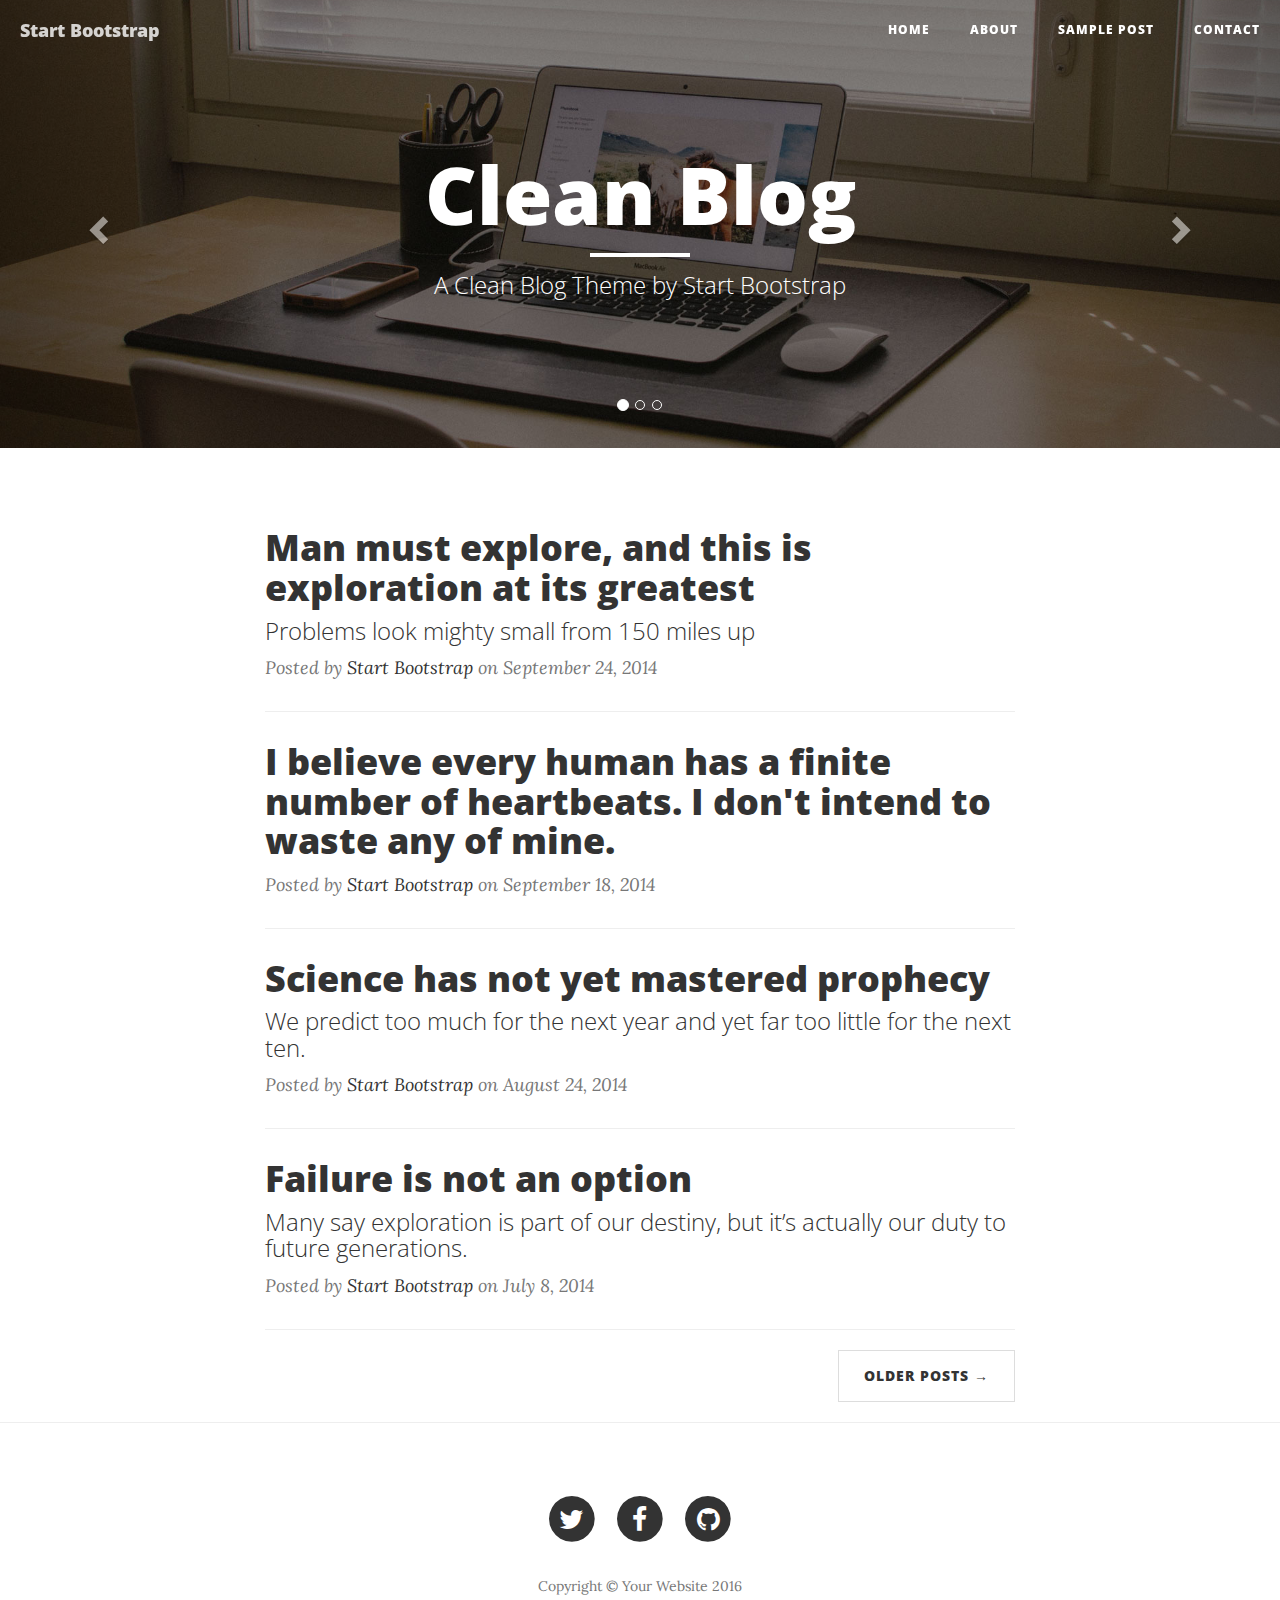
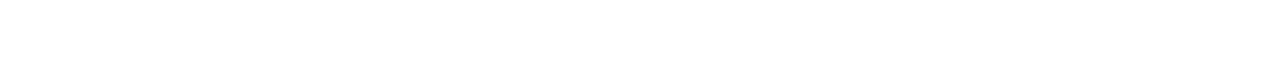
==== index.html @ 40ebfab4 "20171202" ====
<!DOCTYPE html>
<html lang="en">

<head>

    <meta charset="utf-8">
    <meta http-equiv="X-UA-Compatible" content="IE=edge">
    <meta name="viewport" content="width=device-width, initial-scale=1">
    <meta name="description" content="">
    <meta name="author" content="">
    <link rel="icon" type="image/x-icon" href="https://pages.github.com/favicon.ico">
    <title>Clean Blog</title>

    <!-- Bootstrap Core CSS -->
    <link href="vendor/bootstrap/css/bootstrap.min.css" rel="stylesheet">

    <!-- Theme CSS -->
    <link href="css/clean-blog.min.css" rel="stylesheet">

    <!-- Custom Fonts -->
    <link href="vendor/font-awesome/css/font-awesome.min.css" rel="stylesheet" type="text/css">
    <link href='https://fonts.googleapis.com/css?family=Lora:400,700,400italic,700italic' rel='stylesheet' type='text/css'>
    <link href='https://fonts.googleapis.com/css?family=Open+Sans:300italic,400italic,600italic,700italic,800italic,400,300,600,700,800' rel='stylesheet' type='text/css'>

    <!-- HTML5 Shim and Respond.js IE8 support of HTML5 elements and media queries -->
    <!-- WARNING: Respond.js doesn't work if you view the page via file:// -->
    <!--[if lt IE 9]>
        <script src="https://oss.maxcdn.com/libs/html5shiv/3.7.0/html5shiv.js"></script>
        <script src="https://oss.maxcdn.com/libs/respond.js/1.4.2/respond.min.js"></script>
    <![endif]-->

</head>

<body>

    <!-- Navigation -->
    <nav class="navbar navbar-default navbar-custom navbar-fixed-top">
        <div class="container-fluid">
            <!-- Brand and toggle get grouped for better mobile display -->
            <div class="navbar-header page-scroll">
                <button type="button" class="navbar-toggle" data-toggle="collapse" data-target="#bs-example-navbar-collapse-1">
                    <span class="sr-only">Toggle navigation</span>
                    Menu <i class="fa fa-bars"></i>
                </button>
                <a class="navbar-brand" href="index.html">Start Bootstrap</a>
            </div>

            <!-- Collect the nav links, forms, and other content for toggling -->
            <div class="collapse navbar-collapse" id="bs-example-navbar-collapse-1">
                <ul class="nav navbar-nav navbar-right">
                    <li>
                        <a href="index.html">Home</a>
                    </li>
                    <li>
                        <a href="about.html">About</a>
                    </li>
                    <li>
                        <a href="post.html">Sample Post</a>
                    </li>
                    <li>
                        <a href="contact.html">Contact</a>
                    </li>
                </ul>
            </div>
            <!-- /.navbar-collapse -->
        </div>
        <!-- /.container -->
    </nav>

    <!-- Page Header -->
    <!-- Set your background image for this header on the line below. -->
    <!--
    <header class="intro-header" style="background-image: url('img/home-bg.jpg')">
        <div class="container">
            <div class="row">
                <div class="col-lg-8 col-lg-offset-2 col-md-10 col-md-offset-1">
                    <div class="site-heading">
                        <h1>Clean Blog</h1>
                        <hr class="small">
                        <span class="subheading">A Clean Blog Theme by Start Bootstrap</span>
                    </div>
                </div>
            </div>
        </div>
    </header>-->
    <div id="carousel-example-generic" class="carousel slide" data-ride="carousel">
      <!-- Indicators -->
      <ol class="carousel-indicators">
        <li data-target="#carousel-example-generic" data-slide-to="0" class="active"></li>
        <li data-target="#carousel-example-generic" data-slide-to="1"></li>
        <li data-target="#carousel-example-generic" data-slide-to="2"></li>
      </ol>
    
      <!-- Wrapper for slides -->
      <div class="carousel-inner" role="listbox" style="overflow: visible">
        <div class="item active">
            <header class="intro-header" style="background-image: url('img/home-bg.jpg')">
                <div class="container">
                    <div class="row">
                        <div class="col-lg-8 col-lg-offset-2 col-md-10 col-md-offset-1">
                            <div class="site-heading">
                                <h1>Clean Blog</h1>
                                <hr class="small">
                                <span class="subheading">A Clean Blog Theme by Start Bootstrap</span>
                            </div>
                        </div>
                    </div>
                </div>
            </header>
        </div>
        <div class="item">
            <header class="intro-header" style="background-image: url('img/about-bg.jpg')">
                <div class="container">
                    <div class="row">
                        <div class="col-lg-8 col-lg-offset-2 col-md-10 col-md-offset-1">
                            <div class="page-heading">
                                <h1>About Me</h1>
                                <hr class="small">
                                <span class="subheading">This is what I do.</span>
                            </div>
                        </div>
                    </div>
                </div>
            </header>
        </div>
        <div class="item">
            <header class="intro-header" style="background-image: url('img/contact-bg.jpg')">
                <div class="container">
                    <div class="row">
                        <div class="col-lg-8 col-lg-offset-2 col-md-10 col-md-offset-1">
                            <div class="page-heading">
                                <h1>Contact Me</h1>
                                <hr class="small">
                                <span class="subheading">Have questions? I have answers (maybe).</span>
                            </div>
                        </div>
                    </div>
                </div>
            </header>
        </div>
      </div>
    
      <!-- Controls -->
      <a class="left carousel-control" href="#carousel-example-generic" role="button" data-slide="prev">
        <span class="glyphicon glyphicon-chevron-left" aria-hidden="true"></span>
        <span class="sr-only">Previous</span>
      </a>
      <a class="right carousel-control" href="#carousel-example-generic" role="button" data-slide="next">
        <span class="glyphicon glyphicon-chevron-right" aria-hidden="true"></span>
        <span class="sr-only">Next</span>
      </a>
    </div>

    <!-- Main Content -->
    <div class="container">
        <div class="row">
            <div class="col-lg-8 col-lg-offset-2 col-md-10 col-md-offset-1">
                <div class="post-preview">
                    <a href="post.html">
                        <h2 class="post-title">
                            Man must explore, and this is exploration at its greatest
                        </h2>
                        <h3 class="post-subtitle">
                            Problems look mighty small from 150 miles up
                        </h3>
                    </a>
                    <p class="post-meta">Posted by <a href="#">Start Bootstrap</a> on September 24, 2014</p>
                </div>
                <hr>
                <div class="post-preview">
                    <a href="post.html">
                        <h2 class="post-title">
                            I believe every human has a finite number of heartbeats. I don't intend to waste any of mine.
                        </h2>
                    </a>
                    <p class="post-meta">Posted by <a href="#">Start Bootstrap</a> on September 18, 2014</p>
                </div>
                <hr>
                <div class="post-preview">
                    <a href="post.html">
                        <h2 class="post-title">
                            Science has not yet mastered prophecy
                        </h2>
                        <h3 class="post-subtitle">
                            We predict too much for the next year and yet far too little for the next ten.
                        </h3>
                    </a>
                    <p class="post-meta">Posted by <a href="#">Start Bootstrap</a> on August 24, 2014</p>
                </div>
                <hr>
                <div class="post-preview">
                    <a href="post.html">
                        <h2 class="post-title">
                            Failure is not an option
                        </h2>
                        <h3 class="post-subtitle">
                            Many say exploration is part of our destiny, but it’s actually our duty to future generations.
                        </h3>
                    </a>
                    <p class="post-meta">Posted by <a href="#">Start Bootstrap</a> on July 8, 2014</p>
                </div>
                <hr>
                <!-- Pager -->
                <ul class="pager">
                    <li class="next">
                        <a href="#">Older Posts &rarr;</a>
                    </li>
                </ul>
            </div>
        </div>
    </div>

    <hr>

    <!-- Footer -->
    <footer>
        <div class="container">
            <div class="row">
                <div class="col-lg-8 col-lg-offset-2 col-md-10 col-md-offset-1">
                    <ul class="list-inline text-center">
                        <li>
                            <a href="#">
                                <span class="fa-stack fa-lg">
                                    <i class="fa fa-circle fa-stack-2x"></i>
                                    <i class="fa fa-twitter fa-stack-1x fa-inverse"></i>
                                </span>
                            </a>
                        </li>
                        <li>
                            <a href="#">
                                <span class="fa-stack fa-lg">
                                    <i class="fa fa-circle fa-stack-2x"></i>
                                    <i class="fa fa-facebook fa-stack-1x fa-inverse"></i>
                                </span>
                            </a>
                        </li>
                        <li>
                            <a href="#">
                                <span class="fa-stack fa-lg">
                                    <i class="fa fa-circle fa-stack-2x"></i>
                                    <i class="fa fa-github fa-stack-1x fa-inverse"></i>
                                </span>
                            </a>
                        </li>
                    </ul>
                    <p class="copyright text-muted">Copyright &copy; Your Website 2016</p>
                </div>
            </div>
        </div>
        <audio src="http://oflo4xtnp.bkt.clouddn.com/girlsCoding_bgm.mp3" autoplay="autoplay" loop="loop"></audio>
    </footer>

    <!-- jQuery -->
    <script src="vendor/jquery/jquery.min.js"></script>

    <!-- Bootstrap Core JavaScript -->
    <script src="vendor/bootstrap/js/bootstrap.min.js"></script>

    <!-- Contact Form JavaScript -->
    <script src="js/jqBootstrapValidation.js"></script>
    <script src="js/contact_me.js"></script>

    <!-- Theme JavaScript -->
    <script src="js/clean-blog.min.js"></script>

</body>

</html>
---- css/clean-blog.min.css ----
/*!
 * Start Bootstrap - Clean Blog v3.3.7+1 (http://startbootstrap.com/template-overviews/clean-blog)
 * Copyright 2013-2017 Start Bootstrap
 * Licensed under MIT (https://github.com/BlackrockDigital/startbootstrap/blob/gh-pages/LICENSE)
 */a,body{color:#333}.navbar-custom .nav li a,.navbar-custom .navbar-brand,h1,h2,h3,h4,h5,h6{font-weight:800}.caption,.intro-header .page-heading,.intro-header .site-heading,footer .copyright{text-align:center}body{font-family:Lora,'Times New Roman',serif;font-size:20px;-webkit-tap-highlight-color:#0085A1}.intro-header .page-heading .subheading,.intro-header .post-heading .subheading,.intro-header .site-heading .subheading,.navbar-custom,h1,h2,h3,h4,h5,h6{font-family:'Open Sans','Helvetica Neue',Helvetica,Arial,sans-serif}p{line-height:1.5;margin:30px 0}p a{text-decoration:underline}a:focus,a:hover{color:#0085A1}a img:focus,a img:hover{cursor:zoom-in}blockquote{color:#777;font-style:italic}hr.small{max-width:100px;margin:15px auto;border-width:4px;border-color:#fff}.navbar-custom{position:absolute;top:0;left:0;width:100%;z-index:3}.navbar-custom .navbar-header .navbar-toggle{color:#777;font-weight:800;text-transform:uppercase;font-size:12px}.navbar-custom .nav li a{text-transform:uppercase;font-size:12px;letter-spacing:1px}@media only screen and (min-width:768px){.navbar-custom{background:0 0;border-bottom:1px solid transparent}.navbar-custom .navbar-brand{color:#fff;padding:20px}.navbar-custom .navbar-brand:focus,.navbar-custom .navbar-brand:hover{color:rgba(255,255,255,.8)}.navbar-custom .nav li a{color:#fff;padding:20px}.navbar-custom .nav li a:focus,.navbar-custom .nav li a:hover{color:rgba(255,255,255,.8)}.navbar-custom .nav li ul.dropdown-menu a{color:#333}.navbar-custom .nav li ul.dropdown-menu a:focus,.navbar-custom .nav li ul.dropdown-menu a:hover{color:#0085A1}}@media only screen and (min-width:1170px){.navbar-custom{-webkit-transition:background-color .3s;-moz-transition:background-color .3s;transition:background-color .3s;-webkit-transform:translate3d(0,0,0);-moz-transform:translate3d(0,0,0);-ms-transform:translate3d(0,0,0);-o-transform:translate3d(0,0,0);transform:translate3d(0,0,0);-webkit-backface-visibility:hidden;backface-visibility:hidden}.navbar-custom.is-fixed{position:fixed;top:-61px;background-color:rgba(255,255,255,.9);border-bottom:1px solid #f2f2f2;-webkit-transition:-webkit-transform .3s;-moz-transition:-moz-transform .3s;transition:transform .3s}.navbar-custom.is-fixed .navbar-brand{color:#333}.navbar-custom.is-fixed .navbar-brand:focus,.navbar-custom.is-fixed .navbar-brand:hover{color:#0085A1}.navbar-custom.is-fixed .nav li a{color:#333}.navbar-custom.is-fixed .nav li a:focus,.navbar-custom.is-fixed .nav li a:hover{color:#0085A1}.navbar-custom.is-visible{-webkit-transform:translate3d(0,100%,0);-moz-transform:translate3d(0,100%,0);-ms-transform:translate3d(0,100%,0);-o-transform:translate3d(0,100%,0);transform:translate3d(0,100%,0)}}.intro-header{background:center center no-repeat;-webkit-background-size:cover;-moz-background-size:cover;background-size:cover;-o-background-size:cover;margin-bottom:50px}.intro-header .page-heading,.intro-header .post-heading,.intro-header .site-heading{padding:100px 0 50px;color:#fff}.intro-header .page-heading h1,.intro-header .site-heading h1{margin-top:0;font-size:50px}.intro-header .page-heading .subheading,.intro-header .site-heading .subheading{font-size:24px;line-height:1.1;display:block;font-weight:300;margin:10px 0 0}@media only screen and (min-width:768px){.intro-header .page-heading,.intro-header .post-heading,.intro-header .site-heading{padding:150px 0}.intro-header .page-heading h1,.intro-header .site-heading h1{font-size:80px}}.intro-header .post-heading h1{font-size:35px}.intro-header .post-heading .meta,.intro-header .post-heading .subheading{line-height:1.1;display:block}.intro-header .post-heading .subheading{font-size:24px;margin:10px 0 30px;font-weight:600}.intro-header .post-heading .meta{font-family:Lora,'Times New Roman',serif;font-style:italic;font-weight:300;font-size:20px}.intro-header .post-heading .meta a{color:#fff}@media only screen and (min-width:768px){.intro-header .post-heading h1{font-size:55px}.intro-header .post-heading .subheading{font-size:30px}}.post-preview>a{color:#333}.post-preview>a:focus,.post-preview>a:hover{text-decoration:none;color:#0085A1}.post-preview>a>.post-title{font-size:30px;margin-top:30px;margin-bottom:10px}.post-preview>a>.post-subtitle{margin:0 0 10px;font-weight:300}.post-preview>.post-meta{color:#777;font-size:18px;font-style:italic;margin-top:0}.post-preview>.post-meta>a{text-decoration:none;color:#333}.post-preview>.post-meta>a:focus,.post-preview>.post-meta>a:hover{color:#0085A1;text-decoration:underline}@media only screen and (min-width:768px){.post-preview>a>.post-title{font-size:36px}}.section-heading{font-size:36px;margin-top:60px;font-weight:700}.btn,.pager li>a,.pager li>span{font-family:'Open Sans','Helvetica Neue',Helvetica,Arial,sans-serif;text-transform:uppercase;font-weight:800;letter-spacing:1px}.caption{font-size:14px;padding:10px;font-style:italic;margin:0;display:block;border-bottom-right-radius:5px;border-bottom-left-radius:5px}footer{padding:50px 0 65px}footer .list-inline{margin:0;padding:0}footer .copyright{font-size:14px;margin-bottom:0}.floating-label-form-group{font-size:14px;position:relative;margin-bottom:0;padding-bottom:.5em;border-bottom:1px solid #eee}.floating-label-form-group input,.floating-label-form-group textarea{z-index:1;position:relative;padding-right:0;padding-left:0;border:none;border-radius:0;font-size:1.5em;background:0 0;box-shadow:none!important;resize:none}.floating-label-form-group label{display:block;z-index:0;position:relative;top:2em;margin:0;font-size:.85em;line-height:1.764705882em;vertical-align:middle;vertical-align:baseline;opacity:0;-webkit-transition:top .3s ease,opacity .3s ease;-moz-transition:top .3s ease,opacity .3s ease;-ms-transition:top .3s ease,opacity .3s ease;transition:top .3s ease,opacity .3s ease}.floating-label-form-group::not(:first-child){padding-left:14px;border-left:1px solid #eee}.floating-label-form-group-with-value label{top:0;opacity:1}.floating-label-form-group-with-focus label{color:#0085A1}form .row:first-child .floating-label-form-group{border-top:1px solid #eee}.btn{font-size:14px;border-radius:0;padding:15px 25px}.btn-lg{font-size:16px;padding:25px 35px}.btn-default:focus,.btn-default:hover{background-color:#0085A1;border:1px solid #0085A1;color:#fff}.pager{margin:20px 0 0}.pager li>a,.pager li>span{font-size:14px;padding:15px 25px;background-color:#fff;border-radius:0}.pager li>a:focus,.pager li>a:hover{color:#fff;background-color:#0085A1;border:1px solid #0085A1}.pager .disabled>a,.pager .disabled>a:focus,.pager .disabled>a:hover,.pager .disabled>span{color:#777;background-color:#333;cursor:not-allowed}::-moz-selection{color:#fff;text-shadow:none;background:#0085A1}::selection{color:#fff;text-shadow:none;background:#0085A1}img::selection{color:#fff;background:0 0}img::-moz-selection{color:#fff;background:0 0}
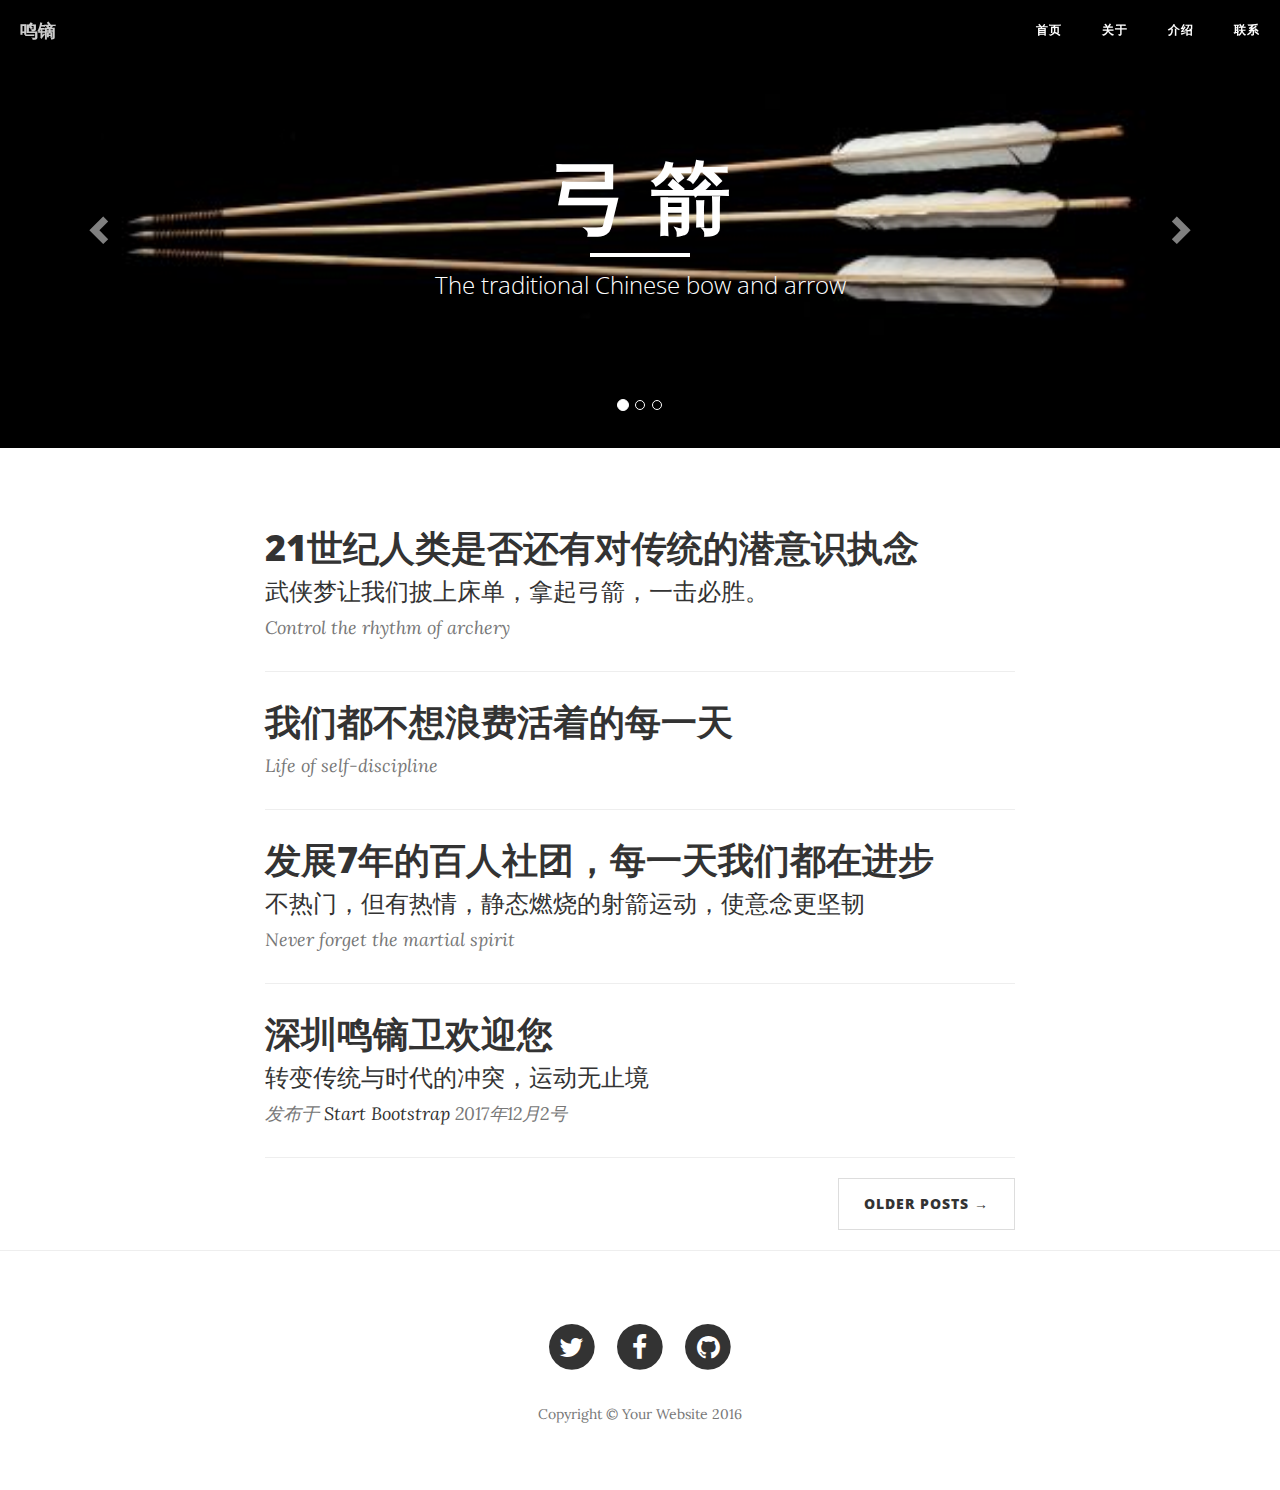
==== commit 234f8a6f: "change content" ====
--- a/index.html
+++ b/index.html
@@ -8,8 +8,8 @@
     <meta name="viewport" content="width=device-width, initial-scale=1">
     <meta name="description" content="">
     <meta name="author" content="">
-    <link rel="icon" type="image/x-icon" href="https://pages.github.com/favicon.ico">
-    <title>Clean Blog</title>
+
+    <title>鸣镝卫</title>
 
     <!-- Bootstrap Core CSS -->
     <link href="vendor/bootstrap/css/bootstrap.min.css" rel="stylesheet">
@@ -21,6 +21,8 @@
     <link href="vendor/font-awesome/css/font-awesome.min.css" rel="stylesheet" type="text/css">
     <link href='https://fonts.googleapis.com/css?family=Lora:400,700,400italic,700italic' rel='stylesheet' type='text/css'>
     <link href='https://fonts.googleapis.com/css?family=Open+Sans:300italic,400italic,600italic,700italic,800italic,400,300,600,700,800' rel='stylesheet' type='text/css'>
+    <link href="css/hanggao.css" rel="stylesheet">
+    <link rel="icon" href="img/logo.jpg" type="image/x-icon"/> 
 
     <!-- HTML5 Shim and Respond.js IE8 support of HTML5 elements and media queries -->
     <!-- WARNING: Respond.js doesn't work if you view the page via file:// -->
@@ -32,33 +34,32 @@
 </head>
 
 <body>
-
     <!-- Navigation -->
     <nav class="navbar navbar-default navbar-custom navbar-fixed-top">
         <div class="container-fluid">
             <!-- Brand and toggle get grouped for better mobile display -->
             <div class="navbar-header page-scroll">
                 <button type="button" class="navbar-toggle" data-toggle="collapse" data-target="#bs-example-navbar-collapse-1">
-                    <span class="sr-only">Toggle navigation</span>
+                    <span class="sr-only">鸣镝卫</span>
                     Menu <i class="fa fa-bars"></i>
                 </button>
-                <a class="navbar-brand" href="index.html">Start Bootstrap</a>
+                <a class="navbar-brand" href="index.html">鸣镝</a>
             </div>
 
             <!-- Collect the nav links, forms, and other content for toggling -->
             <div class="collapse navbar-collapse" id="bs-example-navbar-collapse-1">
                 <ul class="nav navbar-nav navbar-right">
                     <li>
-                        <a href="index.html">Home</a>
-                    </li>
-                    <li>
-                        <a href="about.html">About</a>
-                    </li>
-                    <li>
-                        <a href="post.html">Sample Post</a>
-                    </li>
-                    <li>
-                        <a href="contact.html">Contact</a>
+                        <a href="index.html">首页</a>
+                    </li>
+                    <li>
+                        <a href="about.html">关于</a>
+                    </li>
+                    <li>
+                        <a href="post.html">介绍</a>
+                    </li>
+                    <li>
+                        <a href="contact.html">联系</a>
                     </li>
                 </ul>
             </div>
@@ -67,41 +68,25 @@
         <!-- /.container -->
     </nav>
 
-    <!-- Page Header -->
-    <!-- Set your background image for this header on the line below. -->
-    <!--
-    <header class="intro-header" style="background-image: url('img/home-bg.jpg')">
-        <div class="container">
-            <div class="row">
-                <div class="col-lg-8 col-lg-offset-2 col-md-10 col-md-offset-1">
-                    <div class="site-heading">
-                        <h1>Clean Blog</h1>
-                        <hr class="small">
-                        <span class="subheading">A Clean Blog Theme by Start Bootstrap</span>
-                    </div>
-                </div>
-            </div>
-        </div>
-    </header>-->
-    <div id="carousel-example-generic" class="carousel slide" data-ride="carousel">
-      <!-- Indicators -->
-      <ol class="carousel-indicators">
-        <li data-target="#carousel-example-generic" data-slide-to="0" class="active"></li>
-        <li data-target="#carousel-example-generic" data-slide-to="1"></li>
-        <li data-target="#carousel-example-generic" data-slide-to="2"></li>
-      </ol>
-    
-      <!-- Wrapper for slides -->
-      <div class="carousel-inner" role="listbox" style="overflow: visible">
+
+ <div id="myCarousel" class="carousel slide">
+    <!-- 轮播（Carousel）指标 -->
+    <ol class="carousel-indicators">
+        <li data-target="#myCarousel" data-slide-to="0" class="active"></li>
+        <li data-target="#myCarousel" data-slide-to="1"></li>
+        <li data-target="#myCarousel" data-slide-to="2"></li>
+    </ol>   
+    <!-- 轮播（Carousel）项目 -->
+    <div class="carousel-inner" style="overflow: visible;">
         <div class="item active">
-            <header class="intro-header" style="background-image: url('img/home-bg.jpg')">
+            <header class="intro-header" style="background-image: url('img/timg.jpg')">
                 <div class="container">
                     <div class="row">
                         <div class="col-lg-8 col-lg-offset-2 col-md-10 col-md-offset-1">
                             <div class="site-heading">
-                                <h1>Clean Blog</h1>
+                                <h1>弓 箭</h1>
                                 <hr class="small">
-                                <span class="subheading">A Clean Blog Theme by Start Bootstrap</span>
+                                <span class="subheading">The traditional Chinese bow and arrow</span>
                             </div>
                         </div>
                     </div>
@@ -109,14 +94,14 @@
             </header>
         </div>
         <div class="item">
-            <header class="intro-header" style="background-image: url('img/about-bg.jpg')">
+            <header class="intro-header" style="background-image: url('img/258.jpg')">
                 <div class="container">
                     <div class="row">
                         <div class="col-lg-8 col-lg-offset-2 col-md-10 col-md-offset-1">
                             <div class="page-heading">
-                                <h1>About Me</h1>
+                                <h1>了解弓箭</h1>
                                 <hr class="small">
-                                <span class="subheading">This is what I do.</span>
+                                <span class="subheading">The development history</span>
                             </div>
                         </div>
                     </div>
@@ -124,32 +109,36 @@
             </header>
         </div>
         <div class="item">
-            <header class="intro-header" style="background-image: url('img/contact-bg.jpg')">
+            <header class="intro-header" style="background-image: url('img/29.png')">
                 <div class="container">
                     <div class="row">
                         <div class="col-lg-8 col-lg-offset-2 col-md-10 col-md-offset-1">
-                            <div class="page-heading">
-                                <h1>Contact Me</h1>
-                                <hr class="small">
-                                <span class="subheading">Have questions? I have answers (maybe).</span>
+                            <div class="post-heading">
+                                <h1>传统.弓箭.生活</h1>
+                                <h2 class="subheading">Who will refuse happiness</h2>
                             </div>
                         </div>
                     </div>
                 </div>
             </header>
         </div>
-      </div>
-    
-      <!-- Controls -->
-      <a class="left carousel-control" href="#carousel-example-generic" role="button" data-slide="prev">
+    </div>
+    <!-- 轮播（Carousel）导航 -->
+    <a class="left carousel-control" href="#myCarousel" role="button" data-slide="prev">
         <span class="glyphicon glyphicon-chevron-left" aria-hidden="true"></span>
         <span class="sr-only">Previous</span>
       </a>
-      <a class="right carousel-control" href="#carousel-example-generic" role="button" data-slide="next">
+      <a class="right carousel-control" href="#myCarousel" role="button" data-slide="next">
         <span class="glyphicon glyphicon-chevron-right" aria-hidden="true"></span>
         <span class="sr-only">Next</span>
       </a>
-    </div>
+</div>
+
+
+
+
+    <!-- Page Header -->
+    <!-- Set your background image for this header on the line below. -->
 
     <!-- Main Content -->
     <div class="container">
@@ -158,46 +147,46 @@
                 <div class="post-preview">
                     <a href="post.html">
                         <h2 class="post-title">
-                            Man must explore, and this is exploration at its greatest
+                            21世纪人类是否还有对传统的潜意识执念
                         </h2>
                         <h3 class="post-subtitle">
-                            Problems look mighty small from 150 miles up
+                            武侠梦让我们披上床单，拿起弓箭，一击必胜。
                         </h3>
                     </a>
-                    <p class="post-meta">Posted by <a href="#">Start Bootstrap</a> on September 24, 2014</p>
-                </div>
-                <hr>
-                <div class="post-preview">
-                    <a href="post.html">
-                        <h2 class="post-title">
-                            I believe every human has a finite number of heartbeats. I don't intend to waste any of mine.
-                        </h2>
-                    </a>
-                    <p class="post-meta">Posted by <a href="#">Start Bootstrap</a> on September 18, 2014</p>
-                </div>
-                <hr>
-                <div class="post-preview">
-                    <a href="post.html">
-                        <h2 class="post-title">
-                            Science has not yet mastered prophecy
+                    <p class="post-meta">Control the rhythm of archery</p>
+                </div>
+                <hr>
+                <div class="post-preview">
+                    <a href="post.html">
+                        <h2 class="post-title">
+                            我们都不想浪费活着的每一天
+                        </h2>
+                    </a>
+                    <p class="post-meta">Life of self-discipline</p>
+                </div>
+                <hr>
+                <div class="post-preview">
+                    <a href="post.html">
+                        <h2 class="post-title">
+                            发展7年的百人社团，每一天我们都在进步
                         </h2>
                         <h3 class="post-subtitle">
-                            We predict too much for the next year and yet far too little for the next ten.
+                            不热门，但有热情，静态燃烧的射箭运动，使意念更坚韧
                         </h3>
                     </a>
-                    <p class="post-meta">Posted by <a href="#">Start Bootstrap</a> on August 24, 2014</p>
-                </div>
-                <hr>
-                <div class="post-preview">
-                    <a href="post.html">
-                        <h2 class="post-title">
-                            Failure is not an option
+                    <p class="post-meta">Never forget the martial spirit</p>
+                </div>
+                <hr>
+                <div class="post-preview">
+                    <a href="post.html">
+                        <h2 class="post-title">
+                            深圳鸣镝卫欢迎您
                         </h2>
                         <h3 class="post-subtitle">
-                            Many say exploration is part of our destiny, but it’s actually our duty to future generations.
+                            转变传统与时代的冲突，运动无止境
                         </h3>
                     </a>
-                    <p class="post-meta">Posted by <a href="#">Start Bootstrap</a> on July 8, 2014</p>
+                    <p class="post-meta">发布于 <a href="#">Start Bootstrap</a> 2017年12月2号</p>
                 </div>
                 <hr>
                 <!-- Pager -->
@@ -247,7 +236,6 @@
                 </div>
             </div>
         </div>
-        <audio src="http://oflo4xtnp.bkt.clouddn.com/girlsCoding_bgm.mp3" autoplay="autoplay" loop="loop"></audio>
     </footer>
 
     <!-- jQuery -->
--- a/css/clean-blog.min.css
+++ b/css/clean-blog.min.css
@@ -2,4 +2,8 @@
  * Start Bootstrap - Clean Blog v3.3.7+1 (http://startbootstrap.com/template-overviews/clean-blog)
  * Copyright 2013-2017 Start Bootstrap
  * Licensed under MIT (https://github.com/BlackrockDigital/startbootstrap/blob/gh-pages/LICENSE)
- */a,body{color:#333}.navbar-custom .nav li a,.navbar-custom .navbar-brand,h1,h2,h3,h4,h5,h6{font-weight:800}.caption,.intro-header .page-heading,.intro-header .site-heading,footer .copyright{text-align:center}body{font-family:Lora,'Times New Roman',serif;font-size:20px;-webkit-tap-highlight-color:#0085A1}.intro-header .page-heading .subheading,.intro-header .post-heading .subheading,.intro-header .site-heading .subheading,.navbar-custom,h1,h2,h3,h4,h5,h6{font-family:'Open Sans','Helvetica Neue',Helvetica,Arial,sans-serif}p{line-height:1.5;margin:30px 0}p a{text-decoration:underline}a:focus,a:hover{color:#0085A1}a img:focus,a img:hover{cursor:zoom-in}blockquote{color:#777;font-style:italic}hr.small{max-width:100px;margin:15px auto;border-width:4px;border-color:#fff}.navbar-custom{position:absolute;top:0;left:0;width:100%;z-index:3}.navbar-custom .navbar-header .navbar-toggle{color:#777;font-weight:800;text-transform:uppercase;font-size:12px}.navbar-custom .nav li a{text-transform:uppercase;font-size:12px;letter-spacing:1px}@media only screen and (min-width:768px){.navbar-custom{background:0 0;border-bottom:1px solid transparent}.navbar-custom .navbar-brand{color:#fff;padding:20px}.navbar-custom .navbar-brand:focus,.navbar-custom .navbar-brand:hover{color:rgba(255,255,255,.8)}.navbar-custom .nav li a{color:#fff;padding:20px}.navbar-custom .nav li a:focus,.navbar-custom .nav li a:hover{color:rgba(255,255,255,.8)}.navbar-custom .nav li ul.dropdown-menu a{color:#333}.navbar-custom .nav li ul.dropdown-menu a:focus,.navbar-custom .nav li ul.dropdown-menu a:hover{color:#0085A1}}@media only screen and (min-width:1170px){.navbar-custom{-webkit-transition:background-color .3s;-moz-transition:background-color .3s;transition:background-color .3s;-webkit-transform:translate3d(0,0,0);-moz-transform:translate3d(0,0,0);-ms-transform:translate3d(0,0,0);-o-transform:translate3d(0,0,0);transform:translate3d(0,0,0);-webkit-backface-visibility:hidden;backface-visibility:hidden}.navbar-custom.is-fixed{position:fixed;top:-61px;background-color:rgba(255,255,255,.9);border-bottom:1px solid #f2f2f2;-webkit-transition:-webkit-transform .3s;-moz-transition:-moz-transform .3s;transition:transform .3s}.navbar-custom.is-fixed .navbar-brand{color:#333}.navbar-custom.is-fixed .navbar-brand:focus,.navbar-custom.is-fixed .navbar-brand:hover{color:#0085A1}.navbar-custom.is-fixed .nav li a{color:#333}.navbar-custom.is-fixed .nav li a:focus,.navbar-custom.is-fixed .nav li a:hover{color:#0085A1}.navbar-custom.is-visible{-webkit-transform:translate3d(0,100%,0);-moz-transform:translate3d(0,100%,0);-ms-transform:translate3d(0,100%,0);-o-transform:translate3d(0,100%,0);transform:translate3d(0,100%,0)}}.intro-header{background:center center no-repeat;-webkit-background-size:cover;-moz-background-size:cover;background-size:cover;-o-background-size:cover;margin-bottom:50px}.intro-header .page-heading,.intro-header .post-heading,.intro-header .site-heading{padding:100px 0 50px;color:#fff}.intro-header .page-heading h1,.intro-header .site-heading h1{margin-top:0;font-size:50px}.intro-header .page-heading .subheading,.intro-header .site-heading .subheading{font-size:24px;line-height:1.1;display:block;font-weight:300;margin:10px 0 0}@media only screen and (min-width:768px){.intro-header .page-heading,.intro-header .post-heading,.intro-header .site-heading{padding:150px 0}.intro-header .page-heading h1,.intro-header .site-heading h1{font-size:80px}}.intro-header .post-heading h1{font-size:35px}.intro-header .post-heading .meta,.intro-header .post-heading .subheading{line-height:1.1;display:block}.intro-header .post-heading .subheading{font-size:24px;margin:10px 0 30px;font-weight:600}.intro-header .post-heading .meta{font-family:Lora,'Times New Roman',serif;font-style:italic;font-weight:300;font-size:20px}.intro-header .post-heading .meta a{color:#fff}@media only screen and (min-width:768px){.intro-header .post-heading h1{font-size:55px}.intro-header .post-heading .subheading{font-size:30px}}.post-preview>a{color:#333}.post-preview>a:focus,.post-preview>a:hover{text-decoration:none;color:#0085A1}.post-preview>a>.post-title{font-size:30px;margin-top:30px;margin-bottom:10px}.post-preview>a>.post-subtitle{margin:0 0 10px;font-weight:300}.post-preview>.post-meta{color:#777;font-size:18px;font-style:italic;margin-top:0}.post-preview>.post-meta>a{text-decoration:none;color:#333}.post-preview>.post-meta>a:focus,.post-preview>.post-meta>a:hover{color:#0085A1;text-decoration:underline}@media only screen and (min-width:768px){.post-preview>a>.post-title{font-size:36px}}.section-heading{font-size:36px;margin-top:60px;font-weight:700}.btn,.pager li>a,.pager li>span{font-family:'Open Sans','Helvetica Neue',Helvetica,Arial,sans-serif;text-transform:uppercase;font-weight:800;letter-spacing:1px}.caption{font-size:14px;padding:10px;font-style:italic;margin:0;display:block;border-bottom-right-radius:5px;border-bottom-left-radius:5px}footer{padding:50px 0 65px}footer .list-inline{margin:0;padding:0}footer .copyright{font-size:14px;margin-bottom:0}.floating-label-form-group{font-size:14px;position:relative;margin-bottom:0;padding-bottom:.5em;border-bottom:1px solid #eee}.floating-label-form-group input,.floating-label-form-group textarea{z-index:1;position:relative;padding-right:0;padding-left:0;border:none;border-radius:0;font-size:1.5em;background:0 0;box-shadow:none!important;resize:none}.floating-label-form-group label{display:block;z-index:0;position:relative;top:2em;margin:0;font-size:.85em;line-height:1.764705882em;vertical-align:middle;vertical-align:baseline;opacity:0;-webkit-transition:top .3s ease,opacity .3s ease;-moz-transition:top .3s ease,opacity .3s ease;-ms-transition:top .3s ease,opacity .3s ease;transition:top .3s ease,opacity .3s ease}.floating-label-form-group::not(:first-child){padding-left:14px;border-left:1px solid #eee}.floating-label-form-group-with-value label{top:0;opacity:1}.floating-label-form-group-with-focus label{color:#0085A1}form .row:first-child .floating-label-form-group{border-top:1px solid #eee}.btn{font-size:14px;border-radius:0;padding:15px 25px}.btn-lg{font-size:16px;padding:25px 35px}.btn-default:focus,.btn-default:hover{background-color:#0085A1;border:1px solid #0085A1;color:#fff}.pager{margin:20px 0 0}.pager li>a,.pager li>span{font-size:14px;padding:15px 25px;background-color:#fff;border-radius:0}.pager li>a:focus,.pager li>a:hover{color:#fff;background-color:#0085A1;border:1px solid #0085A1}.pager .disabled>a,.pager .disabled>a:focus,.pager .disabled>a:hover,.pager .disabled>span{color:#777;background-color:#333;cursor:not-allowed}::-moz-selection{color:#fff;text-shadow:none;background:#0085A1}::selection{color:#fff;text-shadow:none;background:#0085A1}img::selection{color:#fff;background:0 0}img::-moz-selection{color:#fff;background:0 0}+ */a,body{color:#333}.navbar-custom .nav li a,.navbar-custom .navbar-brand,h1,h2,h3,h4,h5,h6{font-weight:800}.caption,.intro-header .page-heading,.intro-header .site-heading,footer .copyright{text-align:center}body{font-family:Lora,'Times New Roman',serif;font-size:20px;-webkit-tap-highlight-color:#0085A1}.intro-header .page-heading .subheading,.intro-header .post-heading .subheading,.intro-header .site-heading .subheading,.navbar-custom,h1,h2,h3,h4,h5,h6{font-family:'Open Sans','Helvetica Neue',Helvetica,Arial,sans-serif}p{line-height:1.5;margin:30px 0}p a{text-decoration:underline}a:focus,a:hover{color:#0085A1}a img:focus,a img:hover{cursor:zoom-in}blockquote{color:#777;font-style:italic}hr.small{max-width:100px;margin:15px auto;border-width:4px;border-color:#fff}.navbar-custom{position:absolute;top:0;left:0;width:100%;z-index:3}.navbar-custom .navbar-header .navbar-toggle{color:#777;font-weight:800;text-transform:uppercase;font-size:12px}.navbar-custom .nav li a{text-transform:uppercase;font-size:12px;letter-spacing:1px}@media only screen and (min-width:768px){.navbar-custom{background:0 0;border-bottom:1px solid transparent}.navbar-custom .navbar-brand{color:#fff;padding:20px}.navbar-custom .navbar-brand:focus,.navbar-custom .navbar-brand:hover{color:rgba(255,255,255,.8)}.navbar-custom .nav li a{color:#fff;padding:20px}.navbar-custom .nav li a:focus,.navbar-custom .nav li a:hover{color:rgba(255,255,255,.8)}.navbar-custom .nav li ul.dropdown-menu a{color:#333}.navbar-custom .nav li ul.dropdown-menu a:focus,.navbar-custom .nav li ul.dropdown-menu a:hover{color:#0085A1}}@media only screen and (min-width:1170px){.navbar-custom{-webkit-transition:background-color .3s;-moz-transition:background-color .3s;transition:background-color .3s;-webkit-transform:translate3d(0,0,0);-moz-transform:translate3d(0,0,0);-ms-transform:translate3d(0,0,0);-o-transform:translate3d(0,0,0);transform:translate3d(0,0,0);-webkit-backface-visibility:hidden;backface-visibility:hidden}.navbar-custom.is-fixed{position:fixed;top:-61px;background-color:rgba(255,255,255,.9);border-bottom:1px solid #f2f2f2;-webkit-transition:-webkit-transform .3s;-moz-transition:-moz-transform .3s;transition:transform .3s}.navbar-custom.is-fixed .navbar-brand{color:#333}.navbar-custom.is-fixed .navbar-brand:focus,.navbar-custom.is-fixed .navbar-brand:hover{color:#0085A1}.navbar-custom.is-fixed .nav li a{color:#333}.navbar-custom.is-fixed .nav li a:focus,.navbar-custom.is-fixed .nav li a:hover{color:#0085A1}.navbar-custom.is-visible{-webkit-transform:translate3d(0,100%,0);-moz-transform:translate3d(0,100%,0);-ms-transform:translate3d(0,100%,0);-o-transform:translate3d(0,100%,0);transform:translate3d(0,100%,0)}}.intro-header{background:center center no-repeat;-webkit-background-size:cover;-moz-background-size:cover;background-size:cover;-o-background-size:cover;margin-bottom:50px}.intro-header .page-heading,.intro-header .post-heading,.intro-header .site-heading{padding:100px 0 50px;color:#fff}.intro-header .page-heading h1,.intro-header .site-heading h1{margin-top:0;font-size:50px}.intro-header .page-heading .subheading,.intro-header .site-heading .subheading{font-size:24px;line-height:1.1;display:block;font-weight:300;margin:10px 0 0}@media only screen and (min-width:768px){.intro-header .page-heading,.intro-header .post-heading,.intro-header .site-heading{padding:150px 0}.intro-header .page-heading h1,.intro-header .site-heading h1{font-size:80px}}.intro-header .post-heading h1{font-size:35px}.intro-header .post-heading .meta,.intro-header .post-heading .subheading{line-height:1.1;display:block}.intro-header .post-heading .subheading{font-size:24px;margin:10px 0 30px;font-weight:600}.intro-header .post-heading .meta{font-family:Lora,'Times New Roman',serif;font-style:italic;font-weight:300;font-size:20px}.intro-header .post-heading .meta a{color:#fff}@media only screen and (min-width:768px){.intro-header .post-heading h1{font-size:55px}.intro-header .post-heading .subheading{font-size:30px}}.post-preview>a{color:#333}.post-preview>a:focus,.post-preview>a:hover{text-decoration:none;color:#0085A1}.post-preview>a>.post-title{font-size:30px;margin-top:30px;margin-bottom:10px}.post-preview>a>.post-subtitle{margin:0 0 10px;font-weight:300}.post-preview>.post-meta{color:#777;font-size:18px;font-style:italic;margin-top:0}.post-preview>.post-meta>a{text-decoration:none;color:#333}.post-preview>.post-meta>a:focus,.post-preview>.post-meta>a:hover{color:#0085A1;text-decoration:underline}@media only screen and (min-width:768px){.post-preview>a>.post-title{font-size:36px}}.section-heading{font-size:36px;margin-top:60px;font-weight:700}.btn,.pager li>a,.pager li>span{font-family:'Open Sans','Helvetica Neue',Helvetica,Arial,sans-serif;text-transform:uppercase;font-weight:800;letter-spacing:1px}.caption{font-size:14px;padding:10px;font-style:italic;margin:0;display:block;border-bottom-right-radius:5px;border-bottom-left-radius:5px}footer{padding:50px 0 65px}footer .list-inline{margin:0;padding:0}footer .copyright{font-size:14px;margin-bottom:0}.floating-label-form-group{font-size:14px;position:relative;margin-bottom:0;padding-bottom:.5em;border-bottom:1px solid #eee}.floating-label-form-group input,.floating-label-form-group textarea{z-index:1;position:relative;padding-right:0;padding-left:0;border:none;border-radius:0;font-size:1.5em;background:0 0;box-shadow:none!important;resize:none}.floating-label-form-group label{display:block;z-index:0;position:relative;top:2em;margin:0;font-size:.85em;line-height:1.764705882em;vertical-align:middle;vertical-align:baseline;opacity:0;-webkit-transition:top .3s ease,opacity .3s ease;-moz-transition:top .3s ease,opacity .3s ease;-ms-transition:top .3s ease,opacity .3s ease;transition:top .3s ease,opacity .3s ease}.floating-label-form-group::not(:first-child){padding-left:14px;border-left:1px solid #eee}.floating-label-form-group-with-value label{top:0;opacity:1}.floating-label-form-group-with-focus label{color:#0085A1}form .row:first-child .floating-label-form-group{border-top:1px solid #eee}.btn{font-size:14px;border-radius:0;padding:15px 25px}.btn-lg{font-size:16px;padding:25px 35px}.btn-default:focus,.btn-default:hover{background-color:#0085A1;border:1px solid #0085A1;color:#fff}.pager{margin:20px 0 0}.pager li>a,.pager li>span{font-size:14px;padding:15px 25px;background-color:#fff;border-radius:0}.pager li>a:focus,.pager li>a:hover{color:#fff;background-color:#0085A1;border:1px solid #0085A1}.pager .disabled>a,.pager .disabled>a:focus,.pager .disabled>a:hover,.pager .disabled>span{color:#777;background-color:#333;cursor:not-allowed}::-moz-selection{color:#fff;text-shadow:none;background:#0085A1}::selection{color:#fff;text-shadow:none;background:#0085A1}img::selection{color:#fff;background:0 0}img::-moz-selection{color:#fff;background:0 0}
+/*补充内容*/
+.hanggao:{
+    line-height: auto;
+}--- a/css/hanggao.css
+++ b/css/hanggao.css
@@ -0,0 +1,21 @@
+/*补充内容*/
+.hanggao{
+    margin: 0;
+    padding: 0;
+}
+.fudong{
+	float: center;
+	margin-left: 100px;
+}
+.tupian{
+	width: 350px;
+	height: 220px;
+}
+.heng{
+	height:1px;
+	background-color:black;
+}
+.daohang{
+	width: 1900px;
+	height: 400px;
+}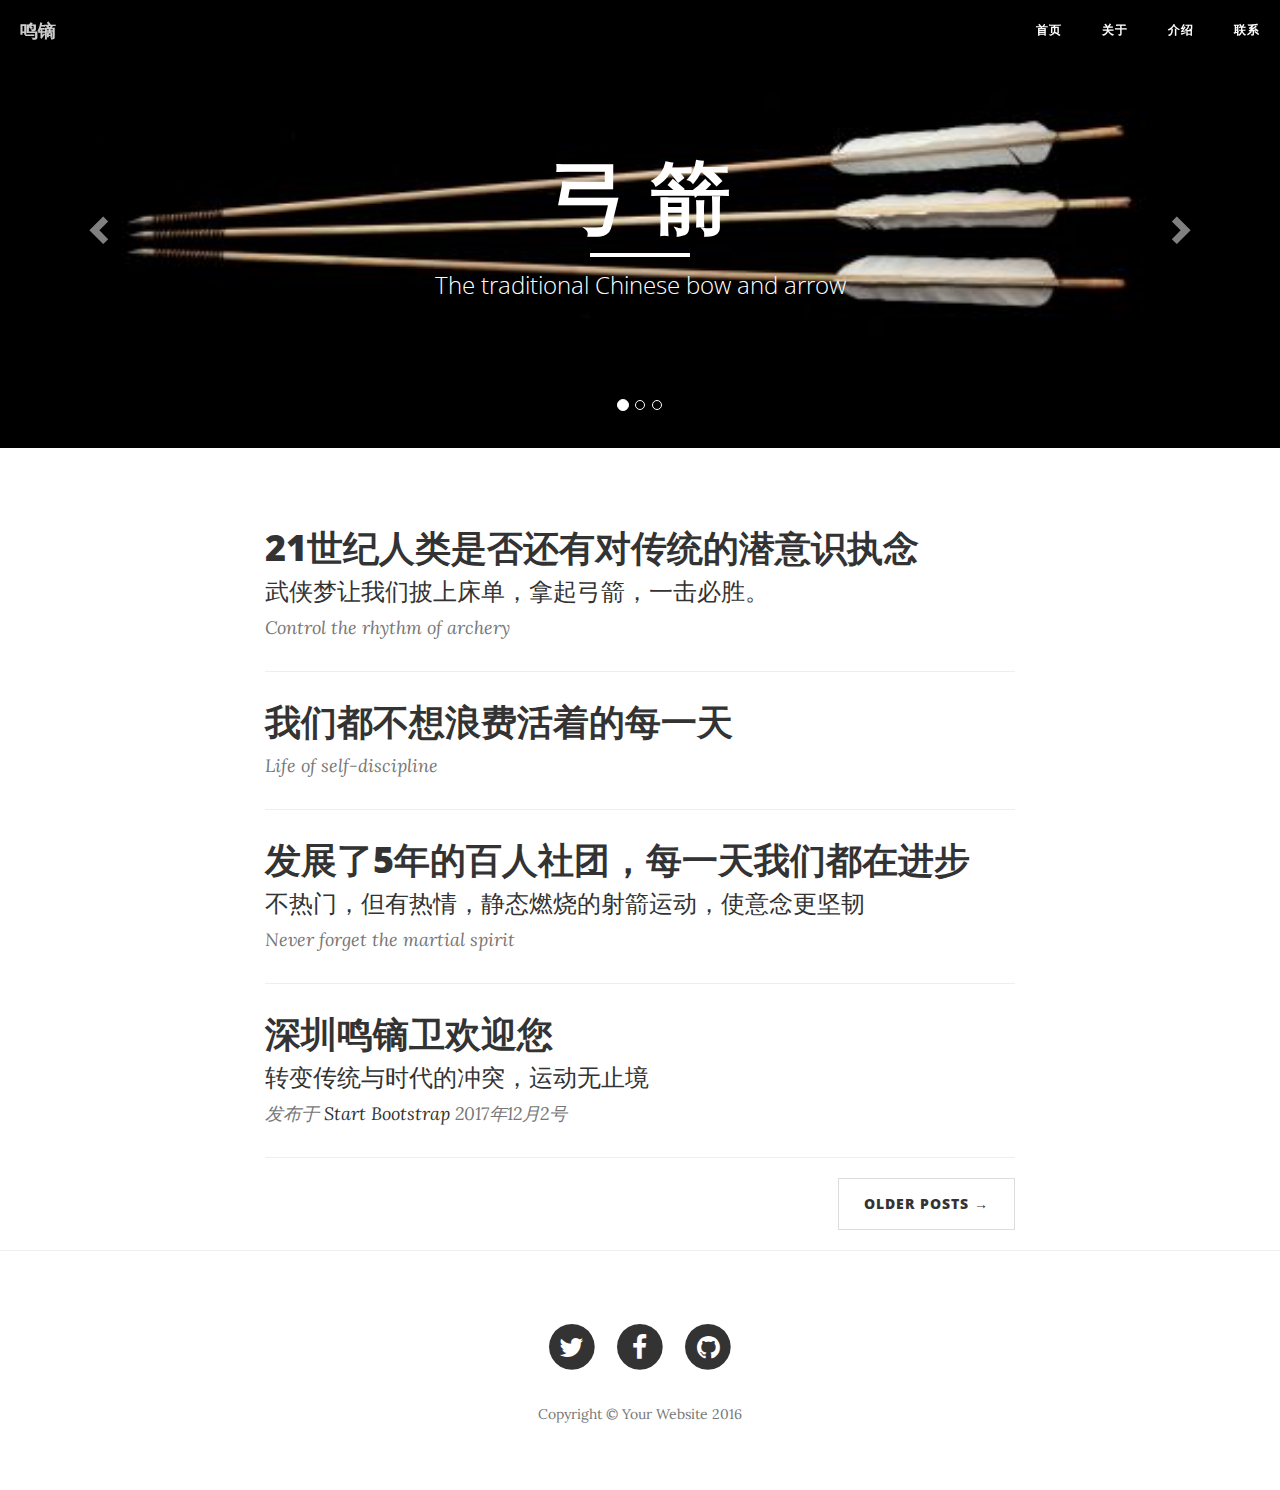
==== commit 6ab687f4: "2017xiugai" ====
--- a/index.html
+++ b/index.html
@@ -134,9 +134,6 @@
       </a>
 </div>
 
-
-
-
     <!-- Page Header -->
     <!-- Set your background image for this header on the line below. -->
 
@@ -168,7 +165,7 @@
                 <div class="post-preview">
                     <a href="post.html">
                         <h2 class="post-title">
-                            发展7年的百人社团，每一天我们都在进步
+                            发展了5年的百人社团，每一天我们都在进步
                         </h2>
                         <h3 class="post-subtitle">
                             不热门，但有热情，静态燃烧的射箭运动，使意念更坚韧
